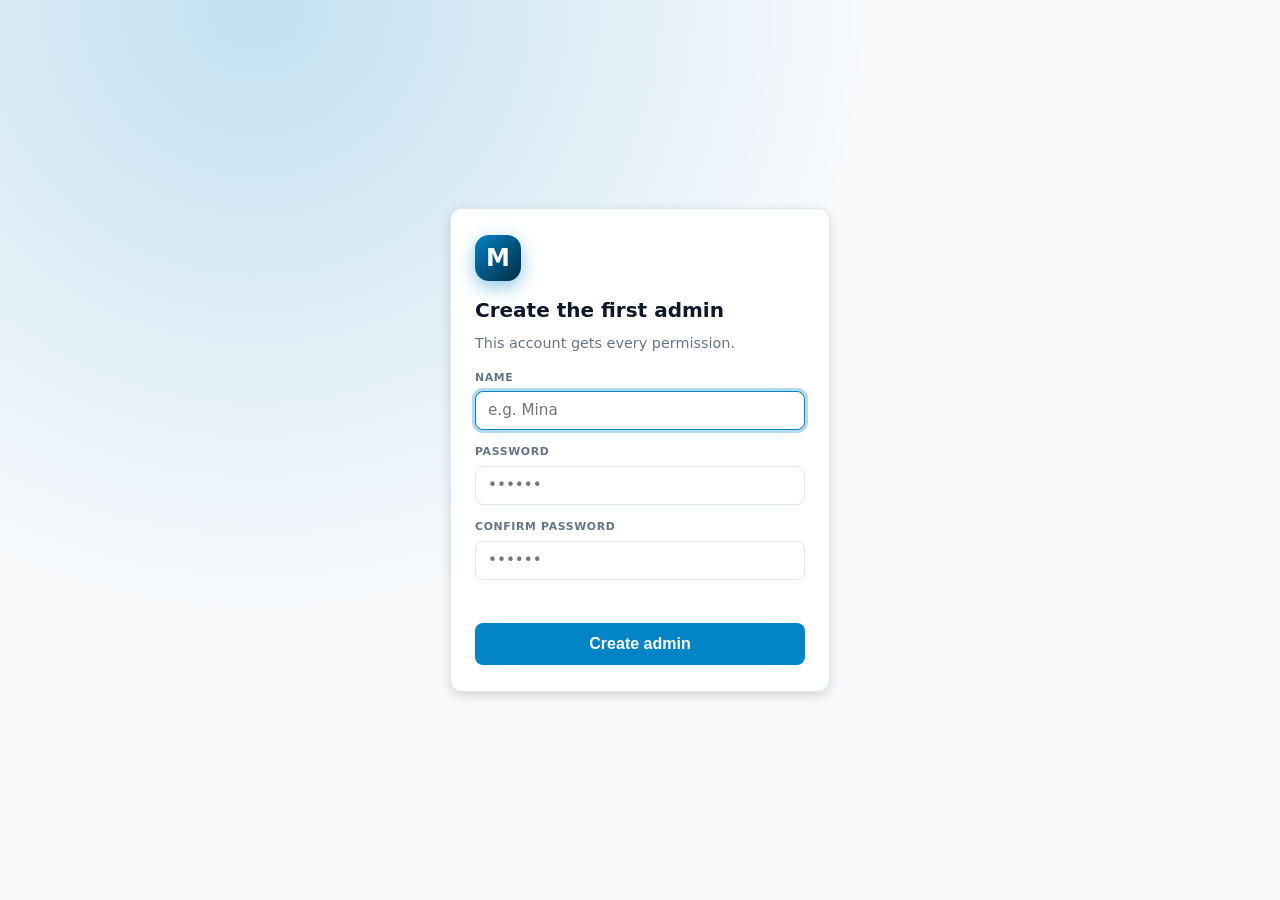
==== attendance.html @ 0a0abfa4 "1- Add analysis page 2- add anaylsis permissions 3- default current month in attendance" ====
<!DOCTYPE html>
<html lang="en">
<head>
  <meta charset="UTF-8" />
  <meta name="viewport" content="width=device-width, initial-scale=1.0" />
  <title>Attendance | MinaEmad</title>
  <script src="theme.js"></script>
  <link rel="stylesheet" href="styles.css" />
  <link rel="stylesheet" href="auth.css" />
  <link rel="stylesheet" href="attendance.css" />
</head>
<body>
  <button class="menu-toggle" id="menuToggle" aria-label="Toggle menu">&#9776;</button>

  <nav class="sidebar" id="siteNav">
    <a href="index.html" class="logo"><span class="logo-mark">M</span><span class="logo-text">MinaEmad</span></a>
    <ul class="nav-links" id="navLinks">
      <li><a href="index.html">Home</a></li>
      <li><a href="attendance.html" class="active">Attendance</a></li>
      <li><a href="todo.html">Todo</a></li>
      <li><a href="settings.html">Settings</a></li>
    </ul>
    <div class="nav-actions">
      <button class="theme-toggle" id="themeToggle" aria-label="Toggle dark mode"></button>
    </div>
  </nav>

  <main>
    <section class="attendance">
      <h1>Attendance Plan</h1>
      <p class="subtitle">Pick one or more attendance days, add special days with titles, then take attendance.</p>

      <div class="tab-nav" id="attTabNav">
        <button type="button" class="tab-btn active" data-tab="plan">Plan & Attendance</button>
        <button type="button" class="tab-btn" data-tab="reports" data-perm="viewAnalysis">Reports &amp; Statistics</button>
      </div>

      <div id="attTabPlan">
      <div class="panel toolbar" data-collapse>
        <div class="att-controls" data-collapse>
          <label class="control" data-perm="manageDays">
            <span>Class / group</span>
            <select id="groupSelect"></select>
          </label>

          <label class="control" data-perm="manageDays">
            <span>Year</span>
            <input type="number" id="attYear" min="2000" max="2100" />
          </label>

          <div class="control" data-perm="addStudent">
            <span>Add student</span>
            <div class="inline">
              <input type="text" id="studentName" placeholder="Student name" autocomplete="off" />
              <button type="button" id="addStudent" class="btn">Add</button>
            </div>
          </div>
        </div>

        <div class="att-controls" data-collapse>
          <div class="control" data-perm="manageDays">
            <span>Attendance days (select one or more)</span>
            <div class="weekdays" id="weekdays"></div>
          </div>

          <div class="control" data-perm="manageDays">
            <span>Add special day</span>
            <div class="inline">
              <input type="date" id="specialDay" />
              <input type="text" id="specialTitle" placeholder="Title (optional)" autocomplete="off" />
              <button type="button" id="addDay" class="btn">Add</button>
            </div>
          </div>
        </div>
      </div>

      <div class="filter-bar" data-perm="useFilters">
        <div class="fb-search">
          <svg class="fb-icon" viewBox="0 0 24 24" width="15" height="15" aria-hidden="true">
            <path
              fill="currentColor"
              d="M10 2a8 8 0 1 0 4.9 14.32l5.39 5.39 1.42-1.42-5.39-5.39A8 8 0 0 0 10 2Zm0 2a6 6 0 1 1 0 12 6 6 0 0 1 0-12Z"
            />
          </svg>
          <input type="text" id="filterStudent" placeholder="Find student by name or code" autocomplete="off" />
        </div>

        <div class="fb-pill">
          <span class="fb-label">Month</span>
          <select id="filterMonth" aria-label="Filter by month"></select>
        </div>

        <div class="segmented" id="filterTypeGroup" role="group" aria-label="Show days">
          <button type="button" class="seg active" data-type="all">All days</button>
          <button type="button" class="seg" data-type="regular">Attendance</button>
          <button type="button" class="seg" data-type="special">Special</button>
        </div>

        <div class="fb-actions">
          <button type="button" id="todayBtn" class="btn ghost">Today</button>
          <button type="button" id="exportBtn" class="btn ghost">Export CSV</button>
        </div>
      </div>

      <div class="day-list">
        <span class="day-list-label">Special days:</span>
        <div id="dayChips" class="chips"></div>
      </div>

      <div class="legend">
        <span class="legend-item"><span class="dot present"></span> Present</span>
        <span class="legend-item"><span class="dot absent"></span> Absent</span>
        <span class="legend-item"><span class="dot none"></span> Not marked (click a cell to cycle)</span>
      </div>

      <p id="attHint" class="hint" hidden></p>

      <div class="table-wrap" id="tableWrap"></div>
      <p id="attEmpty" class="empty-state">Add a student to start taking attendance.</p>

      <div class="pagination" id="pagination" hidden>
        <label class="control">
          <span>Per page</span>
          <select id="pageSize">
            <option value="10">10</option>
            <option value="50">50</option>
            <option value="100">100</option>
          </select>
        </label>
        <div class="pager">
          <button type="button" id="prevPage" class="page-btn">&larr; Prev</button>
          <span id="pageInfo" class="page-info"></span>
          <button type="button" id="nextPage" class="page-btn">Next &rarr;</button>
        </div>
      </div>
      </div>

      <div id="attTabReports" hidden>
        <div class="panel report-panel">
          <div class="report-head">
            <div class="report-head-text">
              <h2>Attendance Analysis</h2>
              <p class="subtitle">Pick a date range — every chart and table below is calculated from it.</p>
            </div>
            <div class="range-bar" data-perm="useAnalysisRange">
              <label class="control">
                <span>From</span>
                <input type="date" id="rangeFrom" aria-label="Range start" />
              </label>
              <label class="control">
                <span>To</span>
                <input type="date" id="rangeTo" aria-label="Range end" />
              </label>
              <div class="range-presets" id="rangePresets" role="group" aria-label="Quick ranges">
                <button type="button" class="seg" data-preset="week">This week</button>
                <button type="button" class="seg" data-preset="lastweek">Last week</button>
                <button type="button" class="seg" data-preset="month">This month</button>
                <button type="button" class="seg" data-preset="last30">Last 30 days</button>
                <button type="button" class="seg" data-preset="year">This year</button>
                <button type="button" class="seg" data-preset="all">All days</button>
              </div>
            </div>
          </div>
          <p class="range-summary" id="rangeSummary"></p>
        </div>

        <div class="kpi-grid" id="kpiGrid"></div>

        <div class="reports-grid">
          <div class="report-card report-card--wide">
            <h3>Attendance Trend</h3>
            <p class="card-sub">Share of students marked present on every day of the range.</p>
            <div class="chart" id="chartTrend"></div>
          </div>

          <div class="report-card">
            <h3>Present vs Absent by Day</h3>
            <p class="card-sub">Unmarked students count as absent.</p>
            <div class="chart" id="chartDaily"></div>
            <div class="chart-legend" id="dailyLegend"></div>
          </div>

          <div class="report-card">
            <h3>Attendance by Weekday</h3>
            <p class="card-sub">Average rate for each weekday inside the range.</p>
            <div class="chart" id="chartWeekday"></div>
          </div>

          <div class="report-card">
            <h3>Student Ranking</h3>
            <p class="card-sub">Attendance rate per student, best first.</p>
            <div class="chart" id="chartStudents"></div>
          </div>

          <div class="report-card">
            <h3>Monthly Trend</h3>
            <p class="card-sub">Average rate month by month.</p>
            <div class="chart" id="chartMonthly"></div>
          </div>

          <div class="report-card">
            <h3>Performance Distribution</h3>
            <p class="card-sub">How students spread across the attendance bands.</p>
            <div class="chart" id="chartDonut"></div>
            <div class="chart-legend" id="donutLegend"></div>
          </div>
        </div>

        <div class="reports-grid reports-grid--single">
          <div class="report-card" data-perm="viewAttendanceRisk">
            <h3>Attention Needed</h3>
            <p class="card-sub">Below 75% attendance or 2+ consecutive absences.</p>
            <div class="report-table-wrap">
              <table class="report-table">
                <thead>
                  <tr>
                    <th>Student</th>
                    <th>Code</th>
                    <th>% Present</th>
                    <th>Streak</th>
                    <th>Worst streak</th>
                    <th>Last present</th>
                    <th>Status</th>
                  </tr>
                </thead>
                <tbody id="reportAttentionBody"></tbody>
              </table>
            </div>
            <p class="report-empty" id="reportAttentionEmpty" hidden>Nobody is at risk in this range.</p>
          </div>

          <div class="report-card">
            <h3>Student Breakdown</h3>
            <p class="card-sub">Unmarked days count as absent.</p>
            <div class="report-table-wrap">
              <table class="report-table">
                <thead>
                  <tr>
                    <th>Student</th>
                    <th>Code</th>
                    <th>Present</th>
                    <th>Absent</th>
                    <th>Unmarked</th>
                    <th>Total</th>
                    <th>% Present</th>
                    <th>Status</th>
                  </tr>
                </thead>
                <tbody id="reportStudentBody"></tbody>
              </table>
            </div>
          </div>

          <div class="report-card">
            <h3>Daily Attendance</h3>
            <p class="card-sub">Every attendance day inside the selected range.</p>
            <div class="report-table-wrap">
              <table class="report-table">
                <thead>
                  <tr>
                    <th>Date</th>
                    <th>Present</th>
                    <th>Absent</th>
                    <th>Unmarked</th>
                    <th>Total</th>
                    <th>% Present</th>
                  </tr>
                </thead>
                <tbody id="reportDayBody"></tbody>
              </table>
            </div>
          </div>
        </div>

        <div class="reports-grid">
          <div class="report-card report-card--wide">
            <h3>Attendance Heatmap</h3>
            <p class="card-sub">One square per student per day.</p>
            <div class="chart" id="chartHeatmap"></div>
            <div class="chart-legend" id="heatmapLegend"></div>
          </div>
        </div>
      </div>
    </section>
  </main>

  <footer>
    <p><a href="index.html">&larr; Back to portfolio</a></p>
  </footer>

  <div class="modal" id="modal" hidden>
    <div class="modal-backdrop" data-close></div>
    <div class="modal-card" role="dialog" aria-modal="true" aria-labelledby="modalTitle">
      <h2 id="modalTitle">Edit</h2>
      <div id="modalBody" class="modal-body"></div>
      <div class="modal-actions">
        <button type="button" class="btn ghost" data-close>Cancel</button>
        <button type="button" class="btn" id="modalSave">Save</button>
      </div>
    </div>
  </div>

  <script src="sidebar.js"></script>
  <script src="auth.js"></script>
  <script src="charts.js"></script>
  <script src="attendance.js"></script>
</body>
</html>
---- styles.css ----
* {
  margin: 0;
  padding: 0;
  box-sizing: border-box;
}

html {
  scroll-behavior: smooth;
  font-size: calc(16px * var(--font-scale, 1));
}

/* ---- Base tokens (theme: midnight, design: classic) ---- */
:root {
  --bg: #0f172a;
  --surface: #1e293b;
  --card-bg: var(--surface);
  --text: #e2e8f0;
  --muted: #94a3b8;
  --accent: #38bdf8;
  --error: #f87171;
  --border: #334155;
  --header-bg: rgba(15, 23, 42, 0.95);
  --btn-text: #0f172a;

  --font-sans: system-ui, -apple-system, "Segoe UI", Roboto, sans-serif;
  --radius: 12px;
  --radius-sm: 8px;
  --border-width: 1px;
  --shadow: 0 4px 12px rgba(0, 0, 0, 0.15);
  --heading-transform: none;
  --transition: 0.15s ease;
  --font-scale: 1;
}

/* ---- Themes ---- */
:root[data-theme="midnight"] {
  --bg: #0f172a;
  --surface: #1e293b;
  --text: #e2e8f0;
  --muted: #94a3b8;
  --accent: #38bdf8;
  --error: #f87171;
  --border: #334155;
  --header-bg: rgba(15, 23, 42, 0.95);
  --btn-text: #0f172a;
}

:root[data-theme="daylight"] {
  --bg: #f8fafc;
  --surface: #ffffff;
  --text: #0f172a;
  --muted: #64748b;
  --accent: #0284c7;
  --error: #dc2626;
  --border: #e2e8f0;
  --header-bg: rgba(248, 250, 252, 0.92);
  --btn-text: #ffffff;
}

:root[data-theme="ocean"] {
  --bg: #06283d;
  --surface: #0b3a56;
  --text: #e0f2fe;
  --muted: #7dd3fc;
  --accent: #22d3ee;
  --error: #fb7185;
  --border: #155e75;
  --header-bg: rgba(6, 40, 61, 0.92);
  --btn-text: #06283d;
}

:root[data-theme="sunset"] {
  --bg: #1c1030;
  --surface: #2a1b45;
  --text: #f5e6ff;
  --muted: #c4a7e7;
  --accent: #f472b6;
  --error: #fb7185;
  --border: #432b63;
  --header-bg: rgba(28, 16, 48, 0.92);
  --btn-text: #1c1030;
}

:root[data-theme="forest"] {
  --bg: #0b1f16;
  --surface: #123526;
  --text: #dcfce7;
  --muted: #86efac;
  --accent: #4ade80;
  --error: #fb7185;
  --border: #1c5137;
  --header-bg: rgba(11, 31, 22, 0.92);
  --btn-text: #0b1f16;
}

:root[data-theme="amoled"] {
  --bg: #000000;
  --surface: #050505;
  --text: #f8fafc;
  --muted: #94a3b8;
  --accent: #38bdf8;
  --error: #f87171;
  --border: #1a1a1a;
  --header-bg: rgba(0, 0, 0, 0.95);
  --btn-text: #000000;
}

:root[data-theme="nord"] {
  --bg: #2e3440;
  --surface: #3b4252;
  --text: #eceff4;
  --muted: #d8dee9;
  --accent: #88c0d0;
  --error: #bf616a;
  --border: #4c566a;
  --header-bg: rgba(46, 52, 64, 0.92);
  --btn-text: #2e3440;
}

/* ---- Designs ---- */
:root[data-design="classic"] {
  --radius: 12px;
  --radius-sm: 8px;
  --border-width: 1px;
  --shadow: 0 4px 12px rgba(0, 0, 0, 0.15);
  --heading-transform: none;
  --transition: 0.15s ease;
}

:root[data-design="minimal"] {
  --radius: 4px;
  --radius-sm: 3px;
  --border-width: 0;
  --shadow: none;
  --heading-transform: none;
  --transition: 0.1s ease;
}

:root[data-design="rounded"] {
  --radius: 20px;
  --radius-sm: 999px;
  --border-width: 1px;
  --shadow: 0 10px 30px rgba(0, 0, 0, 0.25);
  --heading-transform: none;
  --transition: 0.2s ease;
}

:root[data-design="sharp"] {
  --radius: 0;
  --radius-sm: 0;
  --border-width: 2px;
  --shadow: 4px 4px 0 rgba(0, 0, 0, 0.35);
  --heading-transform: uppercase;
  --transition: 0.05s linear;
}

:root[data-design="glass"] {
  --radius: 16px;
  --radius-sm: 12px;
  --border-width: 1px;
  --card-bg: color-mix(in srgb, var(--surface) 55%, transparent);
  --shadow: 0 8px 32px rgba(0, 0, 0, 0.25);
  --heading-transform: none;
  --transition: 0.2s ease;
}

:root[data-design="glass"] body {
  background: radial-gradient(
      circle at 20% 0%,
      color-mix(in srgb, var(--accent) 22%, transparent),
      transparent 45%
    ),
    var(--bg);
  background-attachment: fixed;
}

:root[data-design="glass"] .card,
:root[data-design="glass"] .todo-item,
:root[data-design="glass"] .field input,
:root[data-design="glass"] .field textarea,
:root[data-design="glass"] .todo-form input,
:root[data-design="glass"] .option {
  -webkit-backdrop-filter: blur(12px);
  backdrop-filter: blur(12px);
}

body {
  font-family: var(--font-sans);
  background: var(--bg);
  color: var(--text);
  line-height: 1.6;
  padding-left: 230px;
  transition: background var(--transition), color var(--transition);
}

h1,
h2,
h3 {
  text-transform: var(--heading-transform);
}

.sidebar {
  position: fixed;
  top: 0;
  left: 0;
  bottom: 0;
  width: 230px;
  z-index: 40;
  display: flex;
  flex-direction: column;
  gap: 1.5rem;
  padding: 1.35rem 1rem;
  background: var(--surface);
  border-right: var(--border-width) solid var(--border);
}

.sidebar .logo {
  font-size: 1.35rem;
}

.sidebar .logo-mark {
  width: 38px;
  height: 38px;
  border-radius: 12px;
  font-size: 1.2rem;
}

.logo {
  display: inline-flex;
  align-items: center;
  gap: 0.65rem;
  font-weight: 800;
  font-size: 1.6rem;
  letter-spacing: -0.02em;
  text-decoration: none;
}

.logo-mark {
  display: grid;
  place-items: center;
  width: 46px;
  height: 46px;
  flex: none;
  border-radius: 14px;
  background: linear-gradient(135deg, var(--accent), color-mix(in srgb, var(--accent) 35%, #000));
  color: var(--btn-text);
  font-size: 1.5rem;
  font-weight: 900;
  line-height: 1;
  box-shadow: 0 6px 18px color-mix(in srgb, var(--accent) 45%, transparent);
  transition: transform var(--transition);
}

.logo:hover .logo-mark {
  transform: rotate(-6deg) scale(1.05);
}

.logo-text {
  background: linear-gradient(90deg, var(--text) 30%, var(--accent));
  -webkit-background-clip: text;
  background-clip: text;
  -webkit-text-fill-color: transparent;
  color: var(--accent);
}

.nav-actions {
  display: flex;
  align-items: center;
  gap: 0.5rem;
}

.theme-toggle {
  display: grid;
  place-items: center;
  width: 40px;
  height: 40px;
  border-radius: var(--radius-sm);
  border: var(--border-width) solid var(--border);
  background: var(--surface);
  color: var(--text);
  font-size: 1.1rem;
  cursor: pointer;
  transition: border-color var(--transition), color var(--transition);
}

.theme-toggle:hover {
  border-color: var(--accent);
  color: var(--accent);
}

.nav-links {
  list-style: none;
  display: flex;
  flex-direction: column;
  gap: 0.3rem;
  flex: 1;
}

.nav-links a {
  display: flex;
  align-items: center;
  gap: 0.6rem;
  padding: 0.55rem 0.75rem;
  border-radius: var(--radius-sm);
  color: var(--muted);
  font-weight: 600;
  font-size: 0.95rem;
  text-decoration: none;
  transition: background var(--transition), color var(--transition);
}

.nav-links a::before {
  content: "";
  flex: none;
  width: 6px;
  height: 6px;
  border-radius: 50%;
  background: currentColor;
  opacity: 0.55;
}

.nav-links a:hover {
  color: var(--text);
  background: color-mix(in srgb, var(--accent) 12%, transparent);
}

.nav-links a.active {
  color: var(--accent);
  background: color-mix(in srgb, var(--accent) 15%, transparent);
}

.nav-links a.active::before {
  opacity: 1;
}

.menu-toggle {
  display: none;
  position: fixed;
  top: 0.85rem;
  left: 0.85rem;
  z-index: 60;
  width: 42px;
  height: 42px;
  place-items: center;
  background: var(--surface);
  border: var(--border-width) solid var(--border);
  border-radius: var(--radius-sm);
  color: var(--text);
  font-size: 1.4rem;
  line-height: 1;
  cursor: pointer;
  box-shadow: var(--shadow);
  transition:
    left var(--transition),
    border-color var(--transition),
    color var(--transition);
}

.menu-toggle:hover {
  border-color: var(--accent);
  color: var(--accent);
}

section {
  max-width: 1000px;
  margin: 0 auto;
  padding: 4rem 1.5rem;
  scroll-margin-top: 70px;
  opacity: 0;
  transform: translateY(24px);
  transition: opacity 0.6s ease, transform 0.6s ease;
}

section.visible {
  opacity: 1;
  transform: translateY(0);
}

@media (prefers-reduced-motion: reduce) {
  html {
    scroll-behavior: auto;
  }

  section {
    opacity: 1;
    transform: none;
    transition: none;
  }
}

.hero {
  min-height: 70vh;
  display: flex;
  align-items: center;
}

.hero h1 {
  font-size: 2.8rem;
  margin-bottom: 1rem;
}

.accent {
  color: var(--accent);
}

.hero p {
  color: var(--muted);
  font-size: 1.2rem;
  margin-bottom: 2rem;
  max-width: 520px;
}

.subtitle {
  color: var(--muted);
  margin-bottom: 1.5rem;
}

.btn {
  display: inline-block;
  background: var(--accent);
  color: var(--btn-text);
  padding: 0.75rem 1.5rem;
  border: none;
  border-radius: var(--radius-sm);
  font-weight: 600;
  font-size: 1rem;
  text-decoration: none;
  cursor: pointer;
  transition: transform var(--transition), opacity var(--transition);
}

.btn:hover {
  transform: translateY(-2px);
  opacity: 0.9;
}

.projects h2 {
  font-size: 2rem;
  margin-bottom: 2rem;
}

.project-grid {
  display: grid;
  grid-template-columns: repeat(auto-fit, minmax(240px, 1fr));
  gap: 1.5rem;
}

.card {
  background: var(--card-bg);
  padding: 1.5rem;
  border-radius: var(--radius);
  border: var(--border-width) solid var(--border);
  box-shadow: var(--shadow);
  transition: transform var(--transition), border-color var(--transition);
}

.card:hover {
  transform: translateY(-4px);
  border-color: var(--accent);
}

.card h3 {
  margin-bottom: 0.5rem;
}

.card p {
  color: var(--muted);
}

.card-link {
  display: inline-block;
  margin-top: 0.9rem;
  color: var(--accent);
  font-weight: 600;
  text-decoration: none;
}

.card-link:hover {
  text-decoration: underline;
}

.status {
  color: var(--accent);
  font-weight: 600;
  min-height: 1.5rem;
}

footer {
  text-align: center;
  padding: 2rem;
  color: var(--muted);
  border-top: var(--border-width) solid var(--border);
}

footer a {
  color: var(--accent);
  text-decoration: none;
}

.nav-scrim {
  display: none;
}

@media (max-width: 900px) {
  body {
    padding-left: 0;
  }

  body.nav-open {
    overflow: hidden;
  }

  .sidebar {
    left: -240px;
    transition: left var(--transition), box-shadow var(--transition);
    box-shadow: none;
  }

  .sidebar.open {
    left: 0;
    box-shadow: 0 0 40px rgba(0, 0, 0, 0.4);
  }

  .menu-toggle {
    display: grid;
  }

  body.nav-open .menu-toggle {
    left: calc(230px + 0.85rem);
    border-color: var(--accent);
    color: var(--accent);
  }

  .nav-scrim {
    display: block;
    position: fixed;
    inset: 0;
    z-index: 35;
    background: rgba(0, 0, 0, 0.55);
    backdrop-filter: blur(2px);
    opacity: 0;
    pointer-events: none;
    transition: opacity var(--transition);
  }

  .nav-scrim.show {
    opacity: 1;
    pointer-events: auto;
  }
}

@media (max-width: 640px) {
  .hero h1 {
    font-size: 2rem;
  }
}
---- auth.css ----
[hidden] {
  display: none !important;
}

/* ---------- Login overlay ---------- */

.auth-overlay {
  position: fixed;
  inset: 0;
  z-index: 200;
  display: grid;
  place-items: center;
  padding: 1rem;
  background:
    radial-gradient(
      circle at 20% 0%,
      color-mix(in srgb, var(--accent) 22%, transparent),
      transparent 45%
    ),
    var(--bg);
}

.auth-card {
  width: min(380px, 100%);
  display: flex;
  flex-direction: column;
  gap: 0.85rem;
  background: var(--card-bg);
  border: var(--border-width) solid var(--border);
  border-radius: var(--radius);
  box-shadow: var(--shadow);
  padding: 1.6rem 1.5rem;
}

.auth-card h2 {
  font-size: 1.25rem;
}

.auth-logo {
  display: grid;
  place-items: center;
  width: 46px;
  height: 46px;
  border-radius: 14px;
  background: linear-gradient(135deg, var(--accent), color-mix(in srgb, var(--accent) 35%, #000));
  color: var(--btn-text);
  font-size: 1.5rem;
  font-weight: 900;
  line-height: 1;
  box-shadow: 0 6px 18px color-mix(in srgb, var(--accent) 45%, transparent);
}

.auth-sub {
  color: var(--muted);
  font-size: 0.9rem;
  margin-top: -0.5rem;
}

.auth-field {
  display: flex;
  flex-direction: column;
  gap: 0.3rem;
  font-size: 0.68rem;
  font-weight: 600;
  letter-spacing: 0.06em;
  text-transform: uppercase;
  color: var(--muted);
}

.auth-field input,
.auth-field select {
  background: var(--surface);
  border: var(--border-width) solid var(--border);
  border-radius: var(--radius-sm);
  padding: 0.6rem 0.75rem;
  color: var(--text);
  font-family: inherit;
  font-size: 0.95rem;
  text-transform: none;
  letter-spacing: normal;
  transition: border-color var(--transition), box-shadow var(--transition);
}

.auth-field select {
  appearance: none;
  -webkit-appearance: none;
  background-image: url("data:image/svg+xml;utf8,<svg xmlns='http://www.w3.org/2000/svg' width='10' height='6' viewBox='0 0 10 6'><path fill='%23888888' d='M1 1l4 4 4-4'/></svg>");
  background-repeat: no-repeat;
  background-position: right 0.75rem center;
  padding-right: 2rem;
  cursor: pointer;
}

.auth-field select:hover {
  border-color: var(--accent);
}

.auth-field input:focus,
.auth-field select:focus {
  outline: none;
  border-color: var(--accent);
  box-shadow: 0 0 0 3px color-mix(in srgb, var(--accent) 30%, transparent);
}

.auth-field select option {
  background: var(--surface);
  color: var(--text);
}

.auth-error {
  color: var(--error);
  font-size: 0.85rem;
  min-height: 1.2em;
}

.auth-submit {
  width: 100%;
  text-align: center;
}

.auth-accounts {
  display: flex;
  flex-wrap: wrap;
  align-items: center;
  gap: 0.4rem;
  font-size: 0.78rem;
  color: var(--muted);
}

.auth-account {
  background: var(--surface);
  border: var(--border-width) solid var(--border);
  border-radius: 999px;
  color: var(--text);
  font-family: inherit;
  font-size: 0.78rem;
  padding: 0.2rem 0.65rem;
  cursor: pointer;
  transition: border-color var(--transition), color var(--transition);
}

.auth-account:hover {
  border-color: var(--accent);
  color: var(--accent);
}

/* ---------- Locked / denied states ---------- */

body.auth-locked main,
body.auth-locked footer,
body.auth-locked .sidebar,
body.auth-locked .menu-toggle {
  display: none;
}

.auth-denied-box {
  position: fixed;
  inset: 0;
  z-index: 150;
  display: grid;
  place-items: center;
  padding: 1rem;
  background: var(--bg);
}

.auth-card-static {
  text-align: center;
  align-items: center;
}

body.auth-denied main,
body.auth-denied footer,
body.auth-denied .sidebar,
body.auth-denied .menu-toggle {
  display: none;
}

/* ---------- Sidebar user chip ---------- */

.user-chip {
  display: flex;
  flex-direction: column;
  gap: 0.5rem;
  padding-top: 0.85rem;
  border-top: var(--border-width) solid var(--border);
}

.user-chip-top {
  display: flex;
  flex-direction: column;
  min-width: 0;
}

.user-chip-name {
  font-weight: 700;
  font-size: 0.95rem;
  overflow: hidden;
  text-overflow: ellipsis;
  white-space: nowrap;
}

.user-chip-role {
  font-size: 0.66rem;
  font-weight: 600;
  letter-spacing: 0.08em;
  text-transform: uppercase;
  color: var(--accent);
}

.user-logout {
  background: var(--surface);
  border: var(--border-width) solid var(--border);
  border-radius: var(--radius-sm);
  color: var(--text);
  font-family: inherit;
  font-size: 0.82rem;
  font-weight: 600;
  padding: 0.45rem 0.75rem;
  cursor: pointer;
  transition: border-color var(--transition), color var(--transition);
}

.user-logout:hover {
  border-color: var(--error);
  color: var(--error);
}
---- attendance.css ----
:root {
  --present: #22c55e;
  --absent: #ef4444;
  --warn: #f59e0b;
  --violet: #a855f7;
}

.attendance {
  max-width: 100%;
  opacity: 1;
  transform: none;
}

.attendance h1 {
  font-size: 2rem;
  margin-bottom: 0.3rem;
}

.att-controls {
  display: flex;
  flex-wrap: wrap;
  gap: 0.6rem 1.1rem;
  align-items: flex-end;
}

.control {
  display: flex;
  flex-direction: column;
  gap: 0.3rem;
  font-size: 0.66rem;
  font-weight: 600;
  letter-spacing: 0.06em;
  text-transform: uppercase;
  color: var(--muted);
}

#attYear {
  width: 78px;
}

#groupSelect {
  width: 185px;
}

#studentName {
  width: 160px;
}

#specialDay {
  width: 145px;
}

#specialTitle {
  width: 140px;
}

.control input,
.control select {
  background: var(--surface);
  border: var(--border-width) solid var(--border);
  border-radius: var(--radius-sm);
  padding: 0.45rem 0.65rem;
  color: var(--text);
  font-family: inherit;
  font-size: 0.88rem;
  font-weight: 500;
  text-transform: none;
  letter-spacing: normal;
  width: 100%;
  transition:
    border-color var(--transition),
    box-shadow var(--transition);
}

.control input:focus,
.control select:focus {
  outline: none;
  border-color: var(--accent);
  box-shadow: 0 0 0 3px color-mix(in srgb, var(--accent) 30%, transparent);
}

.panel {
  background: var(--card-bg);
  border: var(--border-width) solid var(--border);
  border-radius: var(--radius);
  box-shadow: var(--shadow);
  padding: 0.85rem 1.05rem;
  margin-bottom: 1rem;
  display: flex;
  flex-direction: column;
  gap: 0.75rem;
}

.panel.toolbar {
  width: fit-content;
  max-width: 100%;
  margin: 0 auto 1rem;
  align-items: flex-start;
}

.panel.toolbar .control input,
.panel.toolbar .control select {
  width: auto;
}

.panel.toolbar .inline {
  gap: 0.4rem;
}

.panel.toolbar .btn {
  padding: 0.45rem 0.85rem;
  font-size: 0.85rem;
}

.panel.toolbar .weekdays button {
  padding: 0.35rem 0.65rem;
  font-size: 0.8rem;
}

/* ---- Filter bar ---- */

.filter-bar {
  display: flex;
  align-items: center;
  flex-wrap: wrap;
  gap: 0.5rem;
  justify-content: center;
  background: var(--card-bg);
  border: var(--border-width) solid var(--border);
  border-radius: var(--radius);
  box-shadow: var(--shadow);
  padding: 0.45rem 0.55rem;
  margin: 0 auto 1rem;
  width: fit-content;
  max-width: 100%;
}

.fb-search {
  position: relative;
  display: flex;
  align-items: center;
}

.fb-search .fb-icon {
  position: absolute;
  left: 0.75rem;
  color: var(--muted);
  pointer-events: none;
}

.fb-search input {
  background: var(--surface);
  border: var(--border-width) solid var(--border);
  border-radius: 999px;
  padding: 0.5rem 0.9rem 0.5rem 2rem;
  color: var(--text);
  font-family: inherit;
  font-size: 0.87rem;
  width: 255px;
  transition:
    border-color var(--transition),
    box-shadow var(--transition);
}

.fb-search input::placeholder {
  color: var(--muted);
}

.fb-search input:focus {
  outline: none;
  border-color: var(--accent);
  box-shadow: 0 0 0 3px color-mix(in srgb, var(--accent) 25%, transparent);
}

.fb-pill {
  display: flex;
  align-items: center;
  gap: 0.15rem;
  background: var(--surface);
  border: var(--border-width) solid var(--border);
  border-radius: 999px;
  padding-right: 0.3rem;
}

.fb-pill .fb-label {
  padding-left: 0.85rem;
  font-size: 0.66rem;
  font-weight: 600;
  letter-spacing: 0.06em;
  text-transform: uppercase;
  color: var(--muted);
  white-space: nowrap;
}

.fb-pill select {
  appearance: none;
  -webkit-appearance: none;
  background: transparent;
  border: none;
  color: var(--text);
  font-family: inherit;
  font-size: 0.86rem;
  font-weight: 600;
  padding: 0.5rem 1.6rem 0.5rem 0.4rem;
  cursor: pointer;
  background-image: url("data:image/svg+xml;utf8,<svg xmlns='http://www.w3.org/2000/svg' width='10' height='6' viewBox='0 0 10 6'><path d='M1 1l4 4 4-4' fill='none' stroke='%2394a3b8' stroke-width='1.6' stroke-linecap='round' stroke-linejoin='round'/></svg>");
  background-repeat: no-repeat;
  background-position: right 0.6rem center;
}

.fb-pill select:focus {
  outline: none;
}

.segmented {
  display: flex;
  gap: 2px;
  padding: 3px;
  background: var(--surface);
  border: var(--border-width) solid var(--border);
  border-radius: 999px;
}

.seg {
  border: none;
  background: transparent;
  color: var(--muted);
  font-family: inherit;
  font-size: 0.83rem;
  font-weight: 600;
  padding: 0.4rem 0.85rem;
  border-radius: 999px;
  cursor: pointer;
  transition:
    background var(--transition),
    color var(--transition);
}

.seg:hover {
  color: var(--text);
}

.seg.active {
  background: var(--accent);
  color: var(--btn-text);
}

.fb-actions {
  display: flex;
  gap: 0.4rem;
  padding-left: 0.15rem;
}

.fb-actions .btn.ghost {
  padding: 0.45rem 0.85rem;
  font-size: 0.85rem;
}

/* Attendance day picker */
.weekdays {
  display: flex;
  flex-wrap: wrap;
  gap: 0.4rem;
}

.weekdays button {
  background: var(--surface);
  border: var(--border-width) solid var(--border);
  color: var(--muted);
  padding: 0.45rem 0.8rem;
  border-radius: var(--radius-sm);
  font-family: inherit;
  font-size: 0.85rem;
  cursor: pointer;
  transition:
    background var(--transition),
    color var(--transition),
    border-color var(--transition);
}

.weekdays button:hover {
  color: var(--text);
  border-color: var(--accent);
}

.weekdays button[aria-pressed="true"] {
  background: var(--accent);
  border-color: var(--accent);
  color: var(--btn-text);
  font-weight: 600;
}

.inline {
  display: flex;
  flex-wrap: wrap;
  gap: 0.5rem;
}

.inline input {
  min-width: 0;
}

.inline select {
  flex: 1;
  min-width: 150px;
  width: auto;
}

.btn.ghost {
  background: var(--surface);
  color: var(--text);
  border: var(--border-width) solid var(--border);
  padding: 0.6rem 1rem;
  font-size: 0.9rem;
}

.btn.ghost:hover:not(:disabled) {
  border-color: var(--accent);
  color: var(--accent);
}

.btn.ghost.danger:hover:not(:disabled) {
  border-color: var(--error);
  color: var(--error);
}

.btn:disabled {
  opacity: 0.45;
  cursor: not-allowed;
  transform: none;
}

/* Modal */
.modal {
  position: fixed;
  inset: 0;
  z-index: 50;
  display: grid;
  place-items: center;
  padding: 1rem;
}

.modal[hidden] {
  display: none;
}

.modal-backdrop {
  position: absolute;
  inset: 0;
  background: rgba(0, 0, 0, 0.55);
  -webkit-backdrop-filter: blur(2px);
  backdrop-filter: blur(2px);
}

.modal-card {
  position: relative;
  width: min(440px, 100%);
  background: var(--card-bg);
  border: var(--border-width) solid var(--border);
  border-radius: var(--radius);
  box-shadow: var(--shadow);
  padding: 1.25rem 1.35rem;
  display: flex;
  flex-direction: column;
  gap: 1rem;
}

.modal-card h2 {
  font-size: 1.15rem;
}

.modal-body {
  display: flex;
  flex-direction: column;
  gap: 0.9rem;
}

.modal-field {
  display: flex;
  flex-direction: column;
  gap: 0.35rem;
  font-size: 0.82rem;
  color: var(--muted);
}

.modal-field input,
.modal-field textarea {
  background: var(--surface);
  border: var(--border-width) solid var(--border);
  border-radius: var(--radius-sm);
  padding: 0.6rem 0.75rem;
  color: var(--text);
  font-family: inherit;
  font-size: 0.95rem;
  width: 100%;
  resize: vertical;
}

.modal-field input:focus,
.modal-field textarea:focus {
  outline: none;
  border-color: var(--accent);
  box-shadow: 0 0 0 3px color-mix(in srgb, var(--accent) 30%, transparent);
}

.modal-field input[readonly] {
  color: var(--muted);
  cursor: default;
}

.modal-field input[data-key="code"] {
  font-family: ui-monospace, SFMono-Regular, Menlo, Consolas, monospace;
  letter-spacing: 0.18em;
  font-weight: 600;
  color: var(--accent);
}

.modal-actions {
  display: flex;
  justify-content: flex-end;
  gap: 0.6rem;
}

.day-list {
  display: flex;
  align-items: center;
  gap: 0.75rem;
  flex-wrap: wrap;
  margin-bottom: 1rem;
}

.day-list-label {
  color: var(--muted);
  font-size: 0.85rem;
}

.chips {
  display: flex;
  flex-wrap: wrap;
  gap: 0.5rem;
}

.chip {
  display: inline-flex;
  align-items: center;
  gap: 0.35rem;
  background: color-mix(in srgb, var(--accent) 20%, var(--surface));
  border: 1px solid var(--accent);
  border-radius: 999px;
  padding: 0.25rem 0.4rem 0.25rem 0.7rem;
  font-size: 0.8rem;
  color: var(--text);
}

.chip-x {
  background: none;
  border: none;
  color: var(--muted);
  font-size: 1rem;
  line-height: 1;
  cursor: pointer;
  padding: 0 0.15rem;
}

.chip-x:hover {
  color: var(--error);
}

.legend {
  display: flex;
  flex-wrap: wrap;
  gap: 1.25rem;
  margin-bottom: 1rem;
  font-size: 0.85rem;
  color: var(--muted);
}

.legend-item {
  display: inline-flex;
  align-items: center;
  gap: 0.4rem;
}

.dot {
  width: 14px;
  height: 14px;
  border-radius: 4px;
  border: 1px solid var(--border);
}

.dot.present {
  background: color-mix(in srgb, var(--present) 45%, transparent);
  border-color: var(--present);
}

.dot.absent {
  background: color-mix(in srgb, var(--absent) 45%, transparent);
  border-color: var(--absent);
}

.hint {
  display: flex;
  align-items: center;
  gap: 0.5rem;
  margin-bottom: 1rem;
  padding: 0.7rem 0.95rem;
  border: 1px solid color-mix(in srgb, var(--accent) 40%, var(--border));
  border-radius: var(--radius-sm);
  background: color-mix(in srgb, var(--accent) 12%, transparent);
  color: var(--text);
  font-size: 0.85rem;
}

.hint[hidden] {
  display: none;
}

.empty-state {
  text-align: center;
  color: var(--muted);
  font-size: 0.95rem;
  padding: 3rem 1.5rem;
  border-radius: var(--radius);
  background: color-mix(in srgb, var(--surface) 40%, transparent);
}

.empty-state::before {
  content: "";
  display: block;
  width: 44px;
  height: 44px;
  margin: 0 auto 0.9rem;
  border-radius: 12px;
  background: color-mix(in srgb, var(--accent) 18%, transparent);
  border: 1px solid color-mix(in srgb, var(--accent) 45%, transparent);
  box-shadow: inset 0 0 0 8px color-mix(in srgb, var(--accent) 8%, transparent);
}

.table-wrap {
  overflow-x: auto;
  border: var(--border-width) solid var(--border);
  border-radius: var(--radius);
  background: var(--bg);
}

.att-table {
  border-collapse: separate;
  border-spacing: 0;
  width: max-content;
  min-width: 100%;
  font-size: 0.85rem;
}

.att-table th,
.att-table td {
  border: 1px solid var(--border);
  /* border-right: 1px solid var(--border); */
  padding: 0;
  text-align: center;
  white-space: nowrap;
}

.att-table thead th {
  position: sticky;
  top: 0;
  background: var(--surface);
  color: var(--muted);
  font-weight: 600;
  padding: 0.5rem 0.6rem;
  z-index: 3;
}

.att-table thead th .dow {
  display: block;
  font-size: 0.72rem;
  text-transform: uppercase;
  letter-spacing: 0.04em;
}

.att-table thead th .dm {
  display: block;
  color: var(--text);
  font-size: 0.85rem;
}

.att-table thead th .ttl {
  display: block;
  max-width: 92px;
  margin: 0.15rem auto 0;
  overflow: hidden;
  text-overflow: ellipsis;
  white-space: nowrap;
  color: var(--accent);
  font-size: 0.68rem;
  font-weight: 600;
}

.att-table thead th.special {
  background: color-mix(in srgb, var(--accent) 25%, var(--surface));
  color: var(--text);
}

.name-col {
  position: sticky;
  left: 0;
  z-index: 2;
  text-align: left !important;
  background: var(--surface);
  min-width: 200px;
  max-width: 260px;
  padding: 0.5rem 0.6rem !important;
}

.att-table thead th.name-col {
  z-index: 4;
}

.name-cell {
  display: flex;
  align-items: center;
  justify-content: space-between;
  gap: 0.5rem;
}

.student-info {
  display: flex;
  flex-direction: column;
  flex: 1;
  min-width: 0;
}

.student-name {
  display: block;
  font-weight: 600;
  overflow: hidden;
  text-overflow: ellipsis;
  white-space: nowrap;
}

.student-meta {
  display: flex;
  align-items: center;
  gap: 0.4rem;
  min-width: 0;
  overflow: hidden;
}

.student-code {
  flex: none;
  font-family: ui-monospace, SFMono-Regular, Menlo, Consolas, monospace;
  font-size: 0.7rem;
  font-weight: 600;
  letter-spacing: 0.08em;
  color: var(--accent);
  background: color-mix(in srgb, var(--accent) 12%, transparent);
  border: 1px solid color-mix(in srgb, var(--accent) 35%, transparent);
  border-radius: 4px;
  padding: 0 0.3rem;
  line-height: 1.5;
}

.student-actions {
  display: flex;
  flex: none;
  gap: 0.1rem;
}

.icon-btn {
  background: none;
  border: none;
  color: var(--muted);
  font-size: 1rem;
  line-height: 1;
  cursor: pointer;
  padding: 0.15rem;
  border-radius: 5px;
  transition:
    color var(--transition),
    background var(--transition);
}

.icon-btn:hover {
  color: var(--accent);
  background: color-mix(in srgb, var(--accent) 12%, transparent);
}

.icon-btn.del-student:hover {
  color: var(--error);
  background: color-mix(in srgb, var(--error) 12%, transparent);
}

.att-table td.cell {
  padding: 0;
  height: 56px;
}

.mark {
  display: block;
  width: 100%;
  height: 100%;
  min-width: 52px;
  border: none;
  background: transparent;
  color: var(--text);
  font-size: 0.95rem;
  font-weight: 700;
  cursor: pointer;
  transition: background var(--transition);
}

@media (max-width: 640px) {
  .att-table td.cell {
    height: 46px;
  }
}

.mark:hover {
  background: color-mix(in srgb, var(--accent) 12%, transparent);
}

.mark.present {
  background: color-mix(in srgb, var(--present) 35%, transparent);
  color: var(--present);
}

.mark.absent {
  background: color-mix(in srgb, var(--absent) 35%, transparent);
  color: var(--absent);
}

.att-table thead th.is-today {
  background: color-mix(in srgb, var(--accent) 42%, var(--surface));
  color: var(--text);
}

.att-table td.cell.is-today {
  background: color-mix(in srgb, var(--accent) 10%, transparent);
}

@keyframes colFlash {
  0% {
    box-shadow: inset 0 0 0 3px var(--accent);
  }
  100% {
    box-shadow: inset 0 0 0 3px transparent;
  }
}

.att-table th.flash,
.att-table td.cell.flash {
  animation: colFlash 1.3s ease;
}

.sum-col {
  background: var(--surface);
  padding: 0.5rem 0.75rem;
  font-weight: 600;
  min-width: 72px;
}

.sum-col .p {
  color: var(--present);
}

.sum-col .a {
  color: var(--absent);
}

.tab-nav {
  display: flex;
  gap: 0.5rem;
  flex-wrap: wrap;
  margin: 1rem 0 1.25rem;
}

.tab-btn {
  background: var(--surface);
  border: var(--border-width) solid var(--border);
  border-radius: var(--radius-sm);
  color: var(--text);
  font-family: inherit;
  font-size: 0.95rem;
  padding: 0.5rem 0.9rem;
  cursor: pointer;
  transition:
    border-color var(--transition),
    color var(--transition),
    background var(--transition);
}

.tab-btn.active {
  border-color: var(--accent);
  color: var(--accent);
}

.tab-btn:hover:not(.active) {
  border-color: var(--accent);
}

.reports-grid {
  display: grid;
  grid-template-columns: repeat(auto-fit, minmax(340px, 1fr));
  gap: 1.25rem;
  margin-top: 1.25rem;
  align-items: start;
}

.report-card {
  background: var(--surface);
  border: var(--border-width) solid var(--border);
  border-radius: var(--radius);
  padding: 1rem 1.25rem;
  box-shadow: var(--shadow);
  min-width: 0;
}

.report-card--wide {
  grid-column: 1 / -1;
}

.reports-grid--single {
  grid-template-columns: 1fr;
}

.report-card h3 {
  margin: 0 0 0.25rem;
  font-size: 1.05rem;
}

.card-sub {
  color: var(--muted);
  font-size: 0.82rem;
  margin: 0 0 0.9rem;
}

.report-empty {
  color: var(--muted);
  font-size: 0.88rem;
  padding: 1.25rem 0.25rem;
  text-align: center;
}

.report-empty[hidden] {
  display: none;
}

/* ---- Range picker ---- */

.report-panel {
  width: 100%;
}

.report-head {
  display: flex;
  flex-wrap: wrap;
  align-items: flex-end;
  justify-content: space-between;
  gap: 1rem;
}

.report-head-text h2 {
  font-size: 1.35rem;
  margin-bottom: 0.25rem;
}

.report-head-text .subtitle {
  margin-bottom: 0;
}

.range-bar {
  display: flex;
  flex-wrap: wrap;
  align-items: flex-end;
  gap: 0.6rem 0.75rem;
}

.range-bar .control input {
  width: 150px;
}

.range-presets {
  display: flex;
  flex-wrap: wrap;
  gap: 2px;
  padding: 3px;
  background: var(--surface);
  border: var(--border-width) solid var(--border);
  border-radius: 999px;
}

.range-presets .seg {
  border: none;
  background: transparent;
  color: var(--muted);
  font-family: inherit;
  font-size: 0.8rem;
  font-weight: 600;
  padding: 0.35rem 0.7rem;
  border-radius: 999px;
  cursor: pointer;
  white-space: nowrap;
  transition:
    background var(--transition),
    color var(--transition);
}

.range-presets .seg:hover {
  color: var(--text);
}

.range-presets .seg.active {
  background: var(--accent);
  color: var(--btn-text);
}

.range-summary {
  color: var(--muted);
  font-size: 0.85rem;
  margin: 0;
}

/* ---- KPI cards ---- */

.kpi-grid {
  display: grid;
  grid-template-columns: repeat(auto-fit, minmax(160px, 1fr));
  gap: 0.85rem;
  margin-top: 1.25rem;
}

.kpi-card {
  display: flex;
  flex-direction: column;
  gap: 0.2rem;
  background: var(--surface);
  border: var(--border-width) solid var(--border);
  border-radius: var(--radius);
  box-shadow: var(--shadow);
  padding: 0.8rem 0.95rem;
}

.kpi-label {
  color: var(--muted);
  font-size: 0.72rem;
  font-weight: 600;
  letter-spacing: 0.05em;
  text-transform: uppercase;
}

.kpi-value {
  font-size: 1.55rem;
  font-weight: 700;
  line-height: 1.2;
}

.kpi-sub {
  color: var(--muted);
  font-size: 0.78rem;
}

/* ---- Charts ---- */

.chart {
  min-width: 0;
}

.chart-svg {
  width: 100%;
  height: auto;
  display: block;
  font-family: var(--font-sans);
  overflow: visible;
}

.chart-scroll {
  overflow-x: auto;
  padding-bottom: 0.25rem;
}

.chart-empty {
  color: var(--muted);
  font-size: 0.88rem;
  text-align: center;
  padding: 2rem 0.75rem;
  border: 1px dashed var(--border);
  border-radius: var(--radius-sm);
}

.chart-donut {
  display: flex;
  justify-content: center;
}

.chart-legend {
  display: flex;
  flex-wrap: wrap;
  gap: 0.4rem 1rem;
  margin-top: 0.75rem;
  font-size: 0.8rem;
  color: var(--muted);
}

.swatch {
  width: 12px;
  height: 12px;
  border-radius: 3px;
  border: 1px solid var(--border);
  flex: none;
}

.swatch--present {
  background: color-mix(in srgb, var(--present) 55%, transparent);
  border-color: var(--present);
}

.swatch--absent {
  background: color-mix(in srgb, var(--absent) 55%, transparent);
  border-color: var(--absent);
}

.swatch--none {
  background: repeating-linear-gradient(
    45deg,
    color-mix(in srgb, var(--muted) 40%, transparent) 0 3px,
    transparent 3px 6px
  );
}

.swatch--excellent {
  background: color-mix(in srgb, var(--present) 55%, transparent);
  border-color: var(--present);
}

.swatch--good {
  background: color-mix(in srgb, var(--accent) 55%, transparent);
  border-color: var(--accent);
}

.swatch--warning {
  background: color-mix(in srgb, var(--warn) 55%, transparent);
  border-color: var(--warn);
}

.swatch--risk {
  background: color-mix(in srgb, var(--absent) 55%, transparent);
  border-color: var(--absent);
}

.swatch--nodata {
  background: color-mix(in srgb, var(--muted) 35%, transparent);
  border-color: var(--border);
}

/* SVG primitives */

.ch-grid {
  stroke: var(--border);
  stroke-width: 1;
  vector-effect: non-scaling-stroke;
}

.ch-axis-label {
  fill: var(--muted);
  font-size: 10.5px;
  font-family: var(--font-sans);
}

.ch-value-label {
  fill: var(--text);
  font-size: 11px;
  font-weight: 600;
  font-family: var(--font-sans);
}

.ch-center-value {
  fill: var(--text);
  font-size: 26px;
  font-weight: 700;
  font-family: var(--font-sans);
}

.ch-center-label {
  fill: var(--muted);
  font-size: 11px;
  font-family: var(--font-sans);
}

.ch-line {
  fill: none;
  stroke: var(--accent);
  stroke-width: 2.5;
  stroke-linecap: round;
  stroke-linejoin: round;
  vector-effect: non-scaling-stroke;
}

.ch-area {
  opacity: 1;
}

.ch-grad-top {
  stop-color: var(--accent);
  stop-opacity: 0.35;
}

.ch-grad-bottom {
  stop-color: var(--accent);
  stop-opacity: 0;
}

.ch-dot {
  fill: var(--accent);
  stroke: var(--surface);
  stroke-width: 1.5;
}

.ch-bar {
  fill: var(--accent);
}

.ch-bar-track {
  fill: color-mix(in srgb, var(--muted) 16%, transparent);
}

.ch-bar--present {
  fill: var(--present);
}

.ch-bar--absent {
  fill: var(--absent);
  fill-opacity: 0.75;
}

.ch-bar--accent {
  fill: var(--accent);
}

.ch-bar--violet {
  fill: var(--violet);
}

.ch-bar--excellent {
  fill: var(--present);
}

.ch-bar--good {
  fill: var(--accent);
}

.ch-bar--warning {
  fill: var(--warn);
}

.ch-bar--risk {
  fill: var(--absent);
}

.ch-bar--nodata {
  fill: color-mix(in srgb, var(--muted) 45%, transparent);
}

/* ---- Heatmap ---- */

.heatmap-scroll {
  overflow: auto;
  max-height: 430px;
  border: var(--border-width) solid var(--border);
  border-radius: var(--radius-sm);
}

.heatmap {
  border-collapse: separate;
  border-spacing: 2px;
  padding: 0.4rem;
}

.heatmap th {
  color: var(--muted);
  font-size: 0.66rem;
  font-weight: 600;
  white-space: nowrap;
  padding: 0 0.2rem;
}

.heatmap thead th {
  position: sticky;
  top: 0;
  background: var(--surface);
  z-index: 2;
  text-align: center;
}

.heatmap tbody th {
  position: sticky;
  left: 0;
  background: var(--surface);
  z-index: 1;
  text-align: left;
  max-width: 130px;
  overflow: hidden;
  text-overflow: ellipsis;
}

.heatmap .hm-corner {
  position: sticky;
  left: 0;
  z-index: 3;
  background: var(--surface);
  text-align: left;
}

.hm-cell {
  width: 13px;
  height: 13px;
  border-radius: 3px;
  border: 1px solid transparent;
}

.hm-present {
  background: var(--present);
}

.hm-absent {
  background: var(--absent);
  opacity: 0.85;
}

.hm-none {
  background: repeating-linear-gradient(
    45deg,
    color-mix(in srgb, var(--muted) 45%, transparent) 0 3px,
    transparent 3px 6px
  );
  border-color: var(--border);
}

/* ---- Report tables ---- */

.report-table-wrap {
  overflow-x: auto;
}

.report-table {
  width: 100%;
  border-collapse: collapse;
  min-width: 560px;
}

.report-table th,
.report-table td {
  border: var(--border-width) solid var(--border);
  padding: 0.45rem 0.6rem;
  text-align: left;
  font-size: 0.88rem;
}

.report-table th {
  background: color-mix(in srgb, var(--surface) 90%, var(--accent) 10%);
  color: var(--text);
  white-space: nowrap;
}

.report-table td {
  color: var(--text);
}

.report-table tbody tr:hover {
  background: color-mix(in srgb, var(--accent) 7%, transparent);
}

.cell-code {
  font-family: ui-monospace, SFMono-Regular, Menlo, Consolas, monospace;
  font-size: 0.78rem;
  letter-spacing: 0.06em;
  color: var(--accent);
}

.cell-pct {
  font-weight: 600;
  white-space: nowrap;
}

.mini-bar {
  width: 100%;
  min-width: 70px;
  height: 5px;
  margin-top: 0.28rem;
  border-radius: 999px;
  background: color-mix(in srgb, var(--muted) 20%, transparent);
  overflow: hidden;
}

.mini-fill {
  display: block;
  height: 100%;
  border-radius: 999px;
  background: var(--accent);
}

.mini-fill--excellent {
  background: var(--present);
}

.mini-fill--good {
  background: var(--accent);
}

.mini-fill--warning {
  background: var(--warn);
}

.mini-fill--risk {
  background: var(--absent);
}

.mini-fill--nodata {
  background: var(--muted);
}

.mini-fill--accent {
  background: var(--accent);
}

.badge {
  display: inline-block;
  padding: 0.15rem 0.55rem;
  border-radius: 999px;
  font-size: 0.75rem;
  font-weight: 600;
  border: 1px solid var(--border);
  color: var(--text);
  background: color-mix(in srgb, var(--muted) 14%, transparent);
  white-space: nowrap;
}

.badge--excellent {
  color: var(--present);
  border-color: color-mix(in srgb, var(--present) 55%, transparent);
  background: color-mix(in srgb, var(--present) 14%, transparent);
}

.badge--good {
  color: var(--accent);
  border-color: color-mix(in srgb, var(--accent) 55%, transparent);
  background: color-mix(in srgb, var(--accent) 14%, transparent);
}

.badge--warning {
  color: var(--warn);
  border-color: color-mix(in srgb, var(--warn) 55%, transparent);
  background: color-mix(in srgb, var(--warn) 14%, transparent);
}

.badge--risk {
  color: var(--absent);
  border-color: color-mix(in srgb, var(--absent) 55%, transparent);
  background: color-mix(in srgb, var(--absent) 14%, transparent);
}

.badge--nodata {
  color: var(--muted);
}

.pagination {
  display: flex;
  align-items: flex-end;
  justify-content: space-between;
  gap: 1rem;
  flex-wrap: wrap;
  margin-top: 1rem;
}

.pagination[hidden] {
  display: none;
}

.pagination .control select {
  width: auto;
}

.pager {
  display: flex;
  align-items: center;
  gap: 0.75rem;
}

.page-btn {
  background: var(--surface);
  border: var(--border-width) solid var(--border);
  border-radius: var(--radius-sm);
  color: var(--text);
  font-family: inherit;
  font-size: 0.9rem;
  padding: 0.5rem 0.9rem;
  cursor: pointer;
  transition:
    border-color var(--transition),
    color var(--transition),
    opacity var(--transition);
}

.page-btn:hover:not(:disabled) {
  border-color: var(--accent);
  color: var(--accent);
}

.page-btn:disabled {
  opacity: 0.45;
  cursor: not-allowed;
}

.page-info {
  font-size: 0.85rem;
  color: var(--muted);
  white-space: nowrap;
}

@media (max-width: 640px) {
  .attendance h1 {
    font-size: 1.6rem;
  }
}
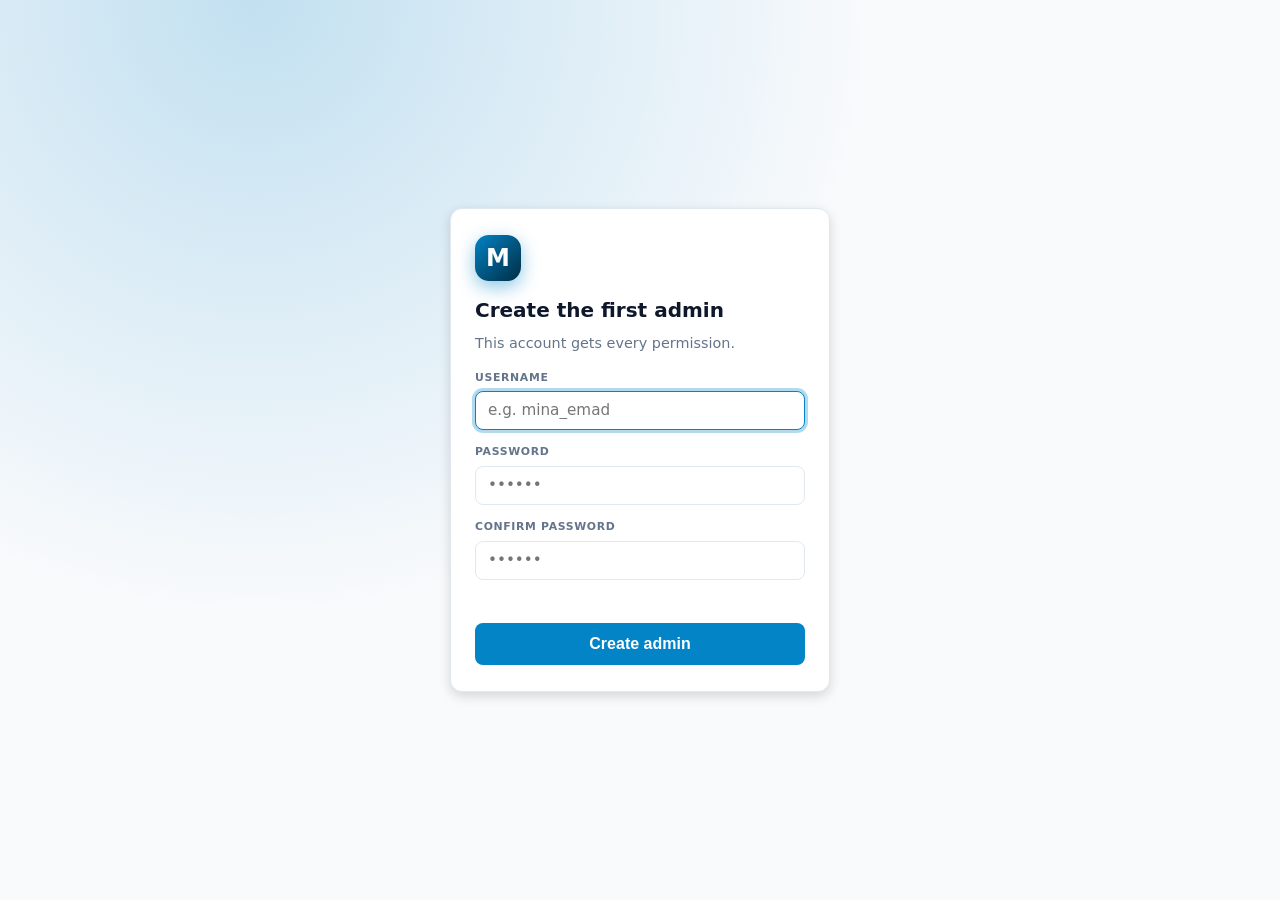
==== commit 665f69fc: "logs page" ====
--- a/attendance.html
+++ b/attendance.html
@@ -17,7 +17,9 @@
     <ul class="nav-links" id="navLinks">
       <li><a href="index.html">Home</a></li>
       <li><a href="attendance.html" class="active">Attendance</a></li>
+      <li><a href="points.html">Points</a></li>
       <li><a href="todo.html">Todo</a></li>
+      <li><a href="logs.html">Logs</a></li>
       <li><a href="settings.html">Settings</a></li>
     </ul>
     <div class="nav-actions">
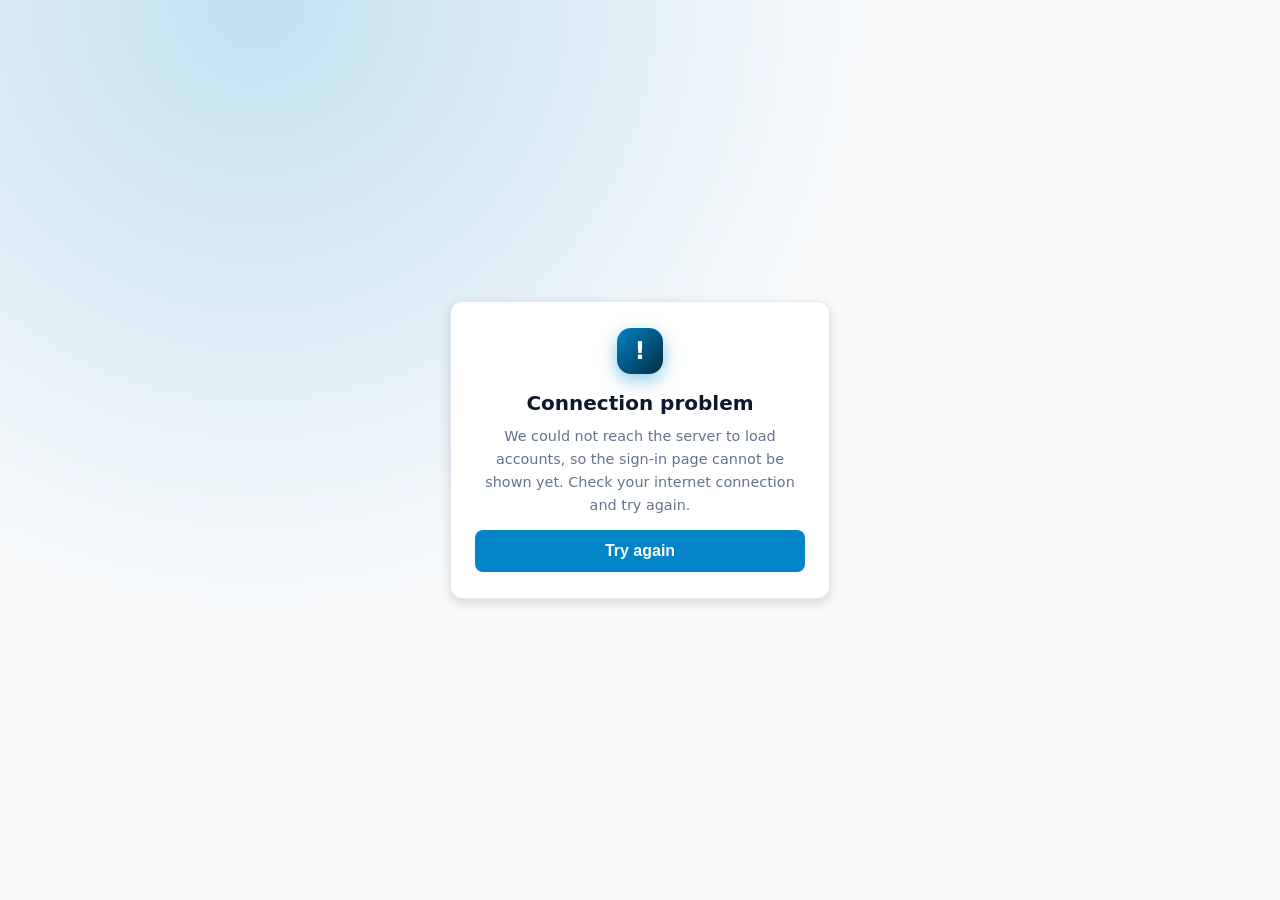
==== commit 6fa0f5b6: "1- Loading feature 2- New tables in database (students, classes, todos, points)" ====
--- a/attendance.html
+++ b/attendance.html
@@ -303,8 +303,11 @@
   </div>
 
   <script src="sidebar.js"></script>
+    <script src="supabase.js"></script>
+  <script src="classes.js"></script>
   <script src="auth.js"></script>
-  <script src="charts.js"></script>
+    <script src="audit.js"></script>
+    <script src="charts.js"></script>
   <script src="attendance.js"></script>
 </body>
 </html>
--- a/auth.css
+++ b/auth.css
@@ -118,6 +118,50 @@
   text-align: center;
 }
 
+/* ---------- Loading (content area only — sidebar stays visible) ---------- */
+
+.page-loading {
+  position: fixed;
+  top: 0;
+  right: 0;
+  bottom: 0;
+  left: 230px;
+  z-index: 30;
+  display: flex;
+  flex-direction: column;
+  align-items: center;
+  justify-content: center;
+  gap: 0.7rem;
+  background: var(--bg);
+}
+
+.page-loading-text {
+  color: var(--muted);
+  font-size: 0.88rem;
+}
+
+.auth-spinner {
+  width: 26px;
+  height: 26px;
+  margin: 0.15rem auto 0;
+  border: 3px solid color-mix(in srgb, var(--accent) 25%, transparent);
+  border-top-color: var(--accent);
+  border-radius: 50%;
+  animation: auth-spin 0.8s linear infinite;
+}
+
+@keyframes auth-spin {
+  to {
+    transform: rotate(360deg);
+  }
+}
+
+@media (max-width: 900px) {
+  .page-loading {
+    left: 0;
+  }
+}
+
 .auth-accounts {
   display: flex;
   flex-wrap: wrap;
